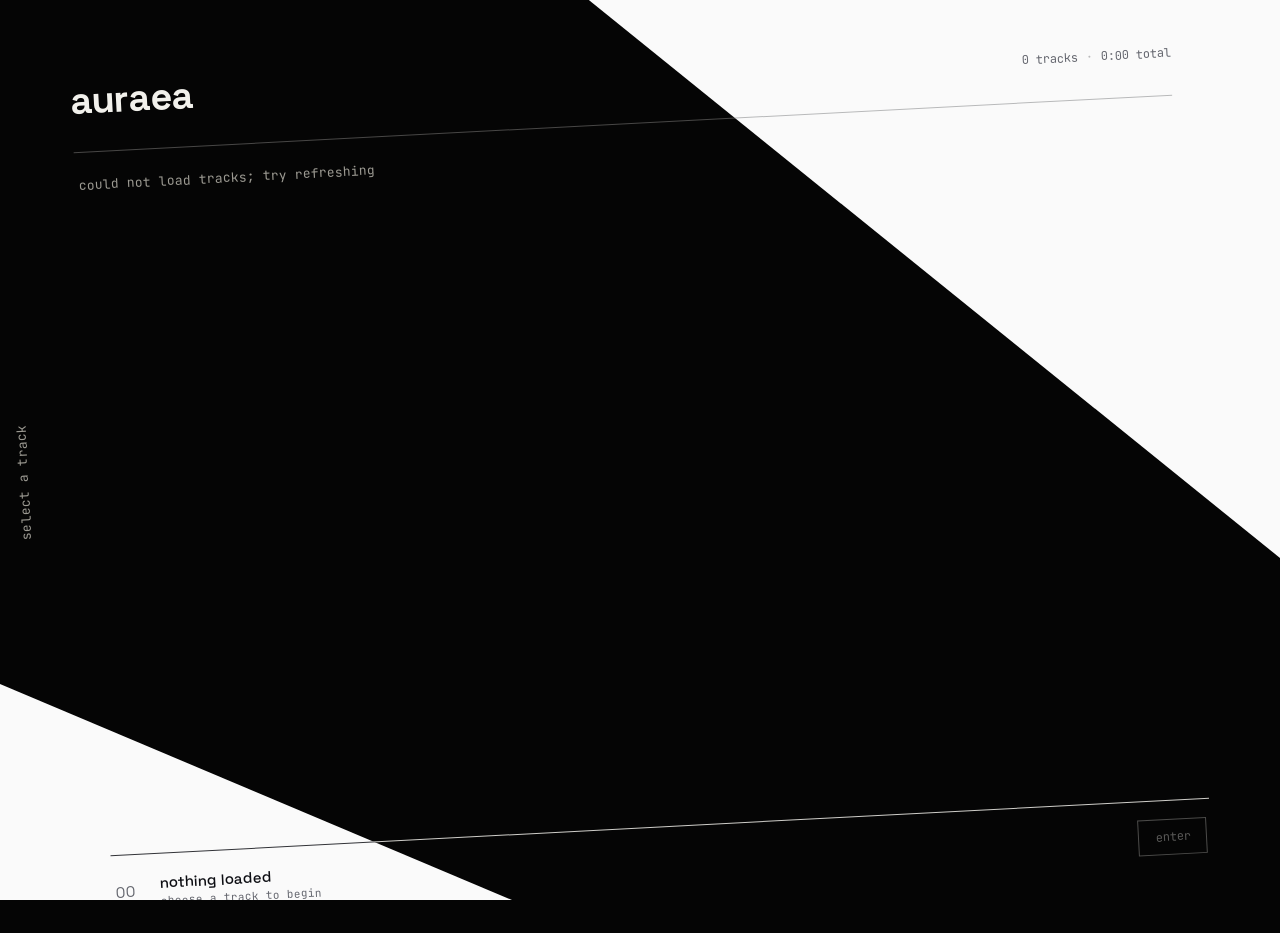
==== index.html @ ce8b4b13 "initial commit" ====
<!doctype html>
<html lang="en">
<head>
<meta charset="utf-8" />
<meta name="viewport" content="width=device-width, initial-scale=1, viewport-fit=cover" />
<title>signal / select</title>
<link rel="stylesheet" href="style.css" />
</head>
<body>

  <div class="stage" id="stage">

    <div class="edge edge-left">select a track</div>

    <div class="menu">

      <header class="menu-head">
        <h1 class="wordmark">auraea</h1>
        <div class="menu-meta">
          <span id="trackCount">0 tracks</span>
          <span class="dot">·</span>
          <span id="totalTime">0:00 total</span>
        </div>
      </header>

      <div class="list" id="list" role="listbox" aria-label="Track list">
        <!-- rows injected by app.js -->
      </div>

      <footer class="now-bar" id="nowBar">
        <div class="now-index" id="nowIndex">00</div>
        <div class="now-body">
          <div class="now-title" id="nowTitle">nothing loaded</div>
          <div class="now-tag" id="nowTag">choose a track to begin</div>
        </div>
        <button class="now-enter" id="nowEnter" disabled>enter</button>
      </footer>

    </div>

  </div>

  <div class="invert-corner invert-tr" aria-hidden="true"></div>
  <div class="invert-corner invert-bl" aria-hidden="true"></div>

  <script src="app.js"></script>
</body>
</html>
---- style.css ----
@import url('https://fonts.googleapis.com/css2?family=Space+Grotesk:wght@400;500;700&family=JetBrains+Mono:wght@400;500&display=swap');

:root{
  --ink:      #f2f1ec;
  --ink-dim:  #9c9a92;
  --void:     #050505;
  --void-2:   #0b0b0a;
  --mark:     #d1b9eb;
  --line:     rgba(242,241,236,0.85);
  --line-dim: rgba(242,241,236,0.18);
  --line-dim-2: rgba(242,241,236,0.28);
  --font-display: 'Space Grotesk', system-ui, sans-serif;
  --font-mono: 'JetBrains Mono', ui-monospace, 'SF Mono', Menlo, monospace;
}

*{ box-sizing: border-box; }
::selection{ background: var(--ink); color: var(--void); }

html{ height: -webkit-fill-available; }
html, body{
  margin:0; padding:0; height:100%;
  min-height: -webkit-fill-available;
  width: 100%; max-width: 100%;
  overflow: hidden;
  overscroll-behavior: none;
  background: var(--void);
  color: var(--ink);
  font-family: var(--font-mono);
}
@supports (height: 100dvh){
  html, body{ height: 100dvh; min-height: 100dvh; max-height: 100dvh; }
}

.stage{
  position: relative;
  width: 100%;
  max-width: 100%;
  height: 100vh;
  height: 100svh;
  height: 100dvh;
  max-height: 100vh;
  max-height: 100svh;
  max-height: 100dvh;
  min-height: 0;
  transform: rotate(-3deg);
  transform-origin: center center;
  overflow: hidden;
}
@supports (height: 100dvh){
  .stage{
    height: 100dvh;
    min-height: max(480px, 100dvh);
  }
}

.edge{
  position: absolute;
  top: 0; bottom: 0;
  width: 34px;
  display: flex;
  align-items: center;
  justify-content: center;
  font-size: 13px;
  letter-spacing: 0.02em;
  color: var(--ink-dim);
  white-space: nowrap;
  pointer-events: none;
  z-index: 3;
}
.edge-left{ left: 6px; writing-mode: vertical-rl; transform: rotate(180deg); }

.invert-corner{
  position: fixed;
  inset: 0;
  background: #fff;
  mix-blend-mode: difference;
  pointer-events: none;
  z-index: 6;
}
.invert-tr{ clip-path: polygon(46% 0%, 100% 0%, 100% 62%); }
.invert-bl{ clip-path: polygon(0% 76%, 40% 100%, 0% 100%); }

.menu{
  position: absolute;
  inset: 0;
  padding: clamp(20px, 4vw, 48px) clamp(52px, 7vw, 96px);
  padding-bottom: 0;
  display: flex;
  flex-direction: column;
  min-height: 0;
}

.menu-head{
  display: flex;
  align-items: baseline;
  justify-content: space-between;
  flex-wrap: wrap;
  row-gap: 6px;
  padding-bottom: clamp(16px, 3vh, 28px);
  border-bottom: 1px solid var(--line-dim-2);
  flex-shrink: 0;
}
.wordmark{
  margin: 0;
  font-family: var(--font-display);
  font-weight: 700;
  font-size: clamp(26px, 3.4vw, 38px);
  letter-spacing: -0.01em;
}
.menu-meta{
  font-size: 12px;
  color: var(--ink-dim);
  display: flex;
  gap: 8px;
}
.menu-meta .dot{ color: var(--line-dim-2); }

.list{
  flex: 1;
  min-height: 0;
  overflow-y: auto;
  overscroll-behavior: contain;
  -webkit-overflow-scrolling: touch;
  scrollbar-width: thin;
  scrollbar-color: var(--line-dim-2) transparent;
}
.list::-webkit-scrollbar{ width: 4px; }
.list::-webkit-scrollbar-thumb{ background: var(--line-dim-2); }

.list-status{
  padding: 24px 4px;
  font-size: 13px;
  color: var(--ink-dim);
}

.row{
  --reveal: 0;
  position: relative;
  display: grid;
  grid-template-columns: clamp(48px, 5vw, 72px) 1fr auto auto;
  align-items: center;
  column-gap: clamp(16px, 2.4vw, 32px);
  padding: 18px 4px;
  border-bottom: 1px solid var(--line-dim);
  cursor: pointer;
  background: none;
  border-left: none; border-right: none; border-top: none;
  width: 100%;
  text-align: left;
  color: inherit;
  font-family: inherit;
  -webkit-appearance: none;
  appearance: none;
}
.row::before{
  content: '';
  position: absolute;
  inset: 0;
  background: var(--ink);
  transform: scaleX(var(--reveal));
  transform-origin: left center;
  mix-blend-mode: difference;
  pointer-events: none;
  transition: transform 320ms cubic-bezier(.16,.8,.24,1);
}
.row:hover, .row:focus-visible{ --reveal: 1; outline: none; }
.row:focus-visible{ outline: 1px solid var(--line-dim-2); outline-offset: -1px; }

.row-index{
  font-family: var(--font-display);
  font-size: clamp(22px, 2.6vw, 30px);
  font-weight: 500;
  color: var(--ink-dim);
  transition: color 320ms ease;
  position: relative;
  z-index: 1;
}
.row:hover .row-index, .row:focus-visible .row-index{ color: var(--ink); }

.row-body{ min-width: 0; position: relative; z-index: 1; }
.row-title{
  font-family: var(--font-display);
  font-size: clamp(16px, 1.8vw, 20px);
  font-weight: 500;
  white-space: nowrap;
  overflow: hidden;
  text-overflow: ellipsis;
}
.row-tag{
  margin-top: 4px;
  font-size: 12px;
  color: var(--ink-dim);
  white-space: nowrap;
  overflow: hidden;
  text-overflow: ellipsis;
}

.row-attrs{
  display: flex;
  gap: clamp(12px, 2vw, 24px);
  font-size: 12px;
  color: var(--ink-dim);
  position: relative;
  z-index: 1;
}
.row-attrs > div{ display: flex; flex-direction: column; gap: 2px; align-items: flex-end; min-width: 5ch; }
.row-attrs .attr-label{ font-size: 9px; text-transform: lowercase; color: var(--ink-dim); opacity: 0.7; }
.row-attrs .attr-value{ color: var(--ink); font-size: 13px; }

.row-duration{
  font-size: 13px;
  color: var(--ink-dim);
  position: relative;
  z-index: 1;
  min-width: 4ch;
  text-align: right;
}

.row.is-current,
.row[aria-selected="true"]{ --reveal: 1; }

.row:hover .row-title,
.row:focus-visible .row-title,
.row.is-current .row-title,
.row[aria-selected="true"] .row-title{ color: #000; color: var(--void); }

.row:hover .row-attrs .attr-value,
.row:focus-visible .row-attrs .attr-value,
.row.is-current .row-attrs .attr-value,
.row[aria-selected="true"] .row-attrs .attr-value{ color: #000; color: var(--void); }

.row.is-current .row-index{ color: var(--mark); }
.row.is-current .row-title::after{
  content: '';
  display: inline-block;
  width: 5px; height: 5px;
  margin-left: 8px;
  margin-bottom: 1px;
  border-radius: 50%;
  background: var(--mark);
  vertical-align: middle;
  animation: pulse 1.8s ease-in-out infinite;
}
@keyframes pulse{
  0%, 100%{ opacity: 1; }
  50%{ opacity: 0.25; }
}

.now-bar{
  flex-shrink: 0;
  display: flex;
  align-items: center;
  gap: 20px;
  padding: 18px 4px;
  padding-bottom: calc(18px + env(safe-area-inset-bottom, 0px));
  border-top: 1px solid var(--line);
}
.now-index{
  font-family: var(--font-display);
  font-size: 15px;
  color: var(--ink-dim);
  min-width: 2.4ch;
}
.now-body{ flex: 1; min-width: 0; }
.now-title{
  font-family: var(--font-display);
  font-size: 15px;
  font-weight: 500;
  white-space: nowrap;
  overflow: hidden;
  text-overflow: ellipsis;
}
.now-tag{
  margin-top: 2px;
  font-size: 11px;
  color: var(--ink-dim);
  white-space: nowrap;
  overflow: hidden;
  text-overflow: ellipsis;
}
.now-enter{
  flex-shrink: 0;
  background: none;
  border: 1px solid var(--line);
  color: var(--ink);
  font-family: var(--font-mono);
  font-size: 12px;
  padding: 9px 16px;
  cursor: pointer;
  transition: background 160ms ease, color 160ms ease, opacity 160ms ease;
}
.now-enter:not(:disabled):hover{ background: var(--ink); color: var(--void); }
.now-enter:disabled{ opacity: 0.35; cursor: default; }

.stage{ transition: opacity 380ms ease; }
.stage.is-launching{ opacity: 0.15; }

@media (max-width: 720px){
  .menu{ padding: 18px 40px; }
  .row{ grid-template-columns: 34px 1fr auto; column-gap: 14px; padding: 15px 2px; }
  .row-attrs{ display: none; }
  .now-bar{ gap: 12px; }
  .edge{ font-size: 11px; }
}

@media (max-width: 480px){
  .menu{ padding: 16px 30px; }
  .menu-head{ flex-direction: column; align-items: flex-start; }
  .row-duration{ font-size: 12px; }
}

@media (prefers-reduced-motion: reduce){
  .row::before{ transition: none; }
  .row.is-current .row-title::after{ animation: none; }
}
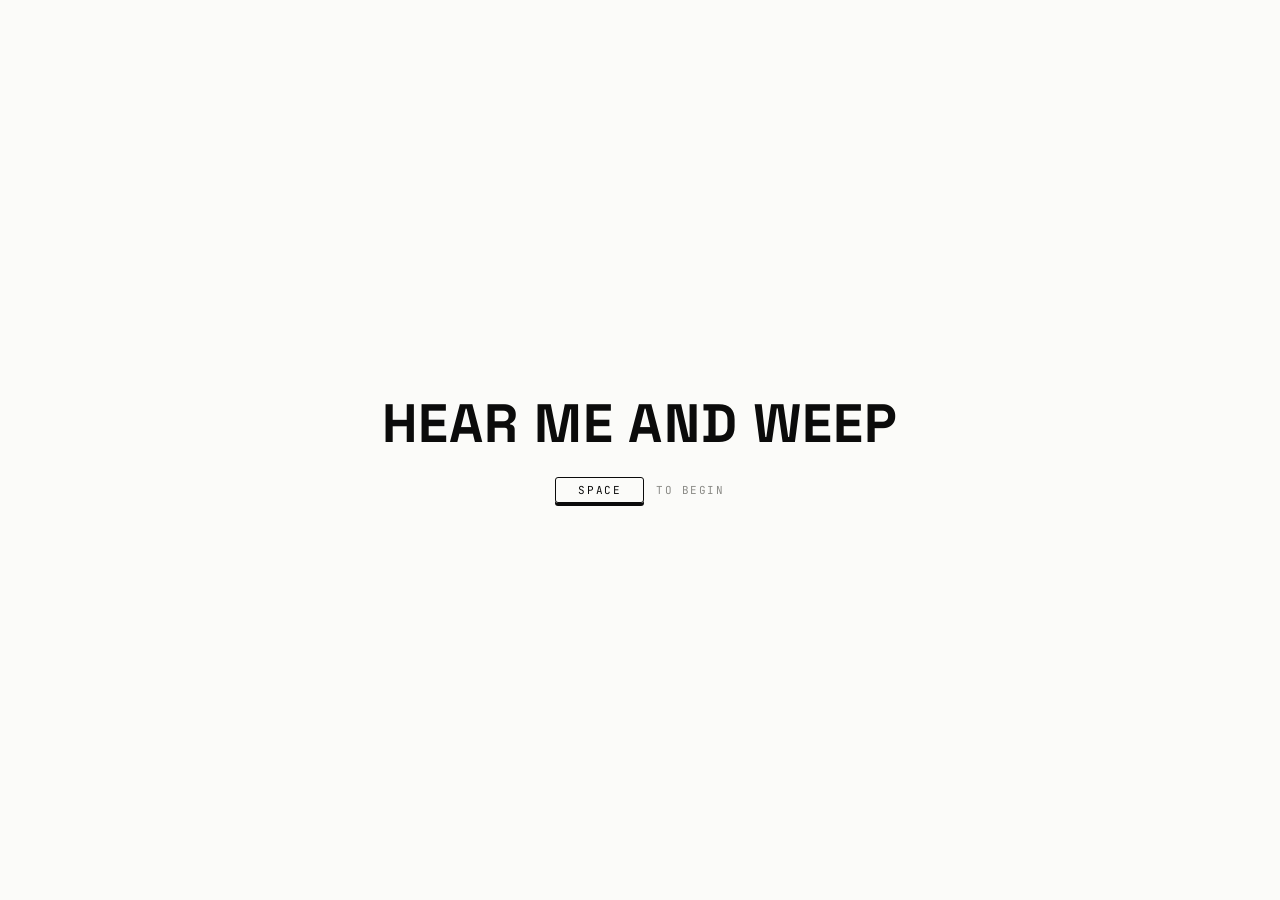
==== commit 166ecb0a: "i am COOKING" ====
--- a/index.html
+++ b/index.html
@@ -3,46 +3,107 @@
 <head>
 <meta charset="utf-8" />
 <meta name="viewport" content="width=device-width, initial-scale=1, viewport-fit=cover" />
-<title>signal / select</title>
+<title>HEAR ME AND WEEP</title>
+<link rel="icon" href="data:," />
+<link rel="preconnect" href="https://fonts.googleapis.com" />
+<link rel="preconnect" href="https://fonts.gstatic.com" crossorigin />
+<link rel="stylesheet" href="https://fonts.googleapis.com/css2?family=Space+Grotesk:wght@400;500;700&family=JetBrains+Mono:ital,wght@0,400;0,500;0,700;1,400&display=swap" />
 <link rel="stylesheet" href="style.css" />
 </head>
-<body>
+<body class="intro-on">
+
+  <div id="intro" aria-hidden="true"></div>
 
   <div class="stage" id="stage">
 
-    <div class="edge edge-left">select a track</div>
+    <div class="edge edge-left"><a href="https://auraea.fyi">auraea</a></div>
+    <div class="edge edge-right"><div class="edge-right-track" id="edgeRight">— — —</div></div>
 
-    <div class="menu">
+    <canvas id="canvas"></canvas>
 
-      <header class="menu-head">
-        <h1 class="wordmark">auraea</h1>
-        <div class="menu-meta">
-          <span id="trackCount">0 tracks</span>
-          <span class="dot">·</span>
-          <span id="totalTime">0:00 total</span>
+    <div class="scroller" id="scroller">
+      <div class="page">
+
+        <header class="hud-top">
+          <div class="crumbs">
+            <span>hear me and weep</span>
+          </div>
+          <div class="key-label" id="keyLabel">—</div>
+          <div class="title-label" id="titleLabel">select a track</div>
+          <div class="notes-row">
+            <span class="notes-caption">Notes:</span>
+            <span class="notes-values" id="notesValues">—</span>
+            <span class="swatch"></span><span class="swatch"></span>
+          </div>
+        </header>
+
+        <div class="hud-stats" id="hudStats">
+          <div id="onsetStat">events 0/0 (0.0%)</div>
+          <div id="beatStat">beats 0/0 (0.0%)</div>
         </div>
-      </header>
 
-      <div class="list" id="list" role="listbox" aria-label="Track list">
-        <!-- rows injected by app.js -->
+        <section class="deck" aria-label="Player">
+          <div class="win win-main">
+            <div class="win-bar">
+              <span class="win-title"></span>
+              <span class="win-btns" aria-hidden="true"><i></i><i></i><i></i></span>
+            </div>
+            <div class="win-menu">
+              <span class="pill">V-400-S-3</span>
+              <span class="menu"><b>FILE</b><b>OPTIONS</b><b>HELP</b></span>
+              <span class="user"><b>USER:</b> <span id="userLabel">@AURAEAMUSIC</span></span>
+            </div>
+            <div class="win-wave">
+              <canvas id="waveCanvas"></canvas>
+            </div>
+            <div class="win-foot">
+              <div class="transport">
+                <button id="prevBtn" class="circle-btn" aria-label="Previous track"><svg viewBox="0 0 24 24"><path d="M6 6h2v12H6zm3.5 6 8.5 6V6z"/></svg></button>
+                <button id="playBtn" class="circle-btn" aria-label="Play / pause"><svg viewBox="0 0 24 24"><path d="M8 5.14v14l11-7z"/></svg></button>
+                <button id="nextBtn" class="circle-btn" aria-label="Next track"><svg viewBox="0 0 24 24"><path d="M16 6h2v12h-2zM6 18l8.5-6L6 6z"/></svg></button>
+                <button id="modeBtn" class="circle-btn" aria-label="Playback mode"></button>
+              </div>
+              <div class="progress-wrap">
+                <div class="progress-track" id="progressTrack"><div class="progress-fill" id="progressFill"></div></div>
+                <div class="time-readout" id="timeReadout">0:00 / 0:00</div>
+              </div>
+            </div>
+          </div>
+
+          <div class="fader" aria-hidden="true">
+            <div class="fader-box">
+              <div class="meter-bar" id="meterL"></div>
+              <div class="meter-bar" id="meterR"></div>
+            </div>
+            <div class="fader-knob"></div>
+            <span class="fader-lbl"></span>
+          </div>
+
+          <div class="timecode" id="timecode">00:00.00</div>
+
+          <div class="counters">
+            <div><span class="counter-label">bar</span><span class="counter-value" id="barCount">000</span></div>
+            <div><span class="counter-label">beat</span><span class="counter-value" id="beatCount">00</span></div>
+          </div>
+        </section>
+
+        <section class="tracks-sec">
+          <div class="sec-head"><span>&gt; tracks/</span><span id="trackCount">0 / 0 online</span></div>
+          <div class="tile-grid" id="tileGrid"></div>
+        </section>
+
+        <footer class="foot">
+          <span>hear me and weep</span>
+        </footer>
       </div>
-
-      <footer class="now-bar" id="nowBar">
-        <div class="now-index" id="nowIndex">00</div>
-        <div class="now-body">
-          <div class="now-title" id="nowTitle">nothing loaded</div>
-          <div class="now-tag" id="nowTag">choose a track to begin</div>
-        </div>
-        <button class="now-enter" id="nowEnter" disabled>enter</button>
-      </footer>
-
     </div>
 
+    <div class="invert-corner invert-tr" aria-hidden="true"></div>
+    <div class="invert-corner invert-bl" aria-hidden="true"></div>
   </div>
 
-  <div class="invert-corner invert-tr" aria-hidden="true"></div>
-  <div class="invert-corner invert-bl" aria-hidden="true"></div>
-
+  <audio id="audio" preload="auto" crossorigin="anonymous"></audio>
+  <script src="intro.js"></script>
   <script src="app.js"></script>
 </body>
 </html>
--- a/style.css
+++ b/style.css
@@ -1,77 +1,308 @@
-@import url('https://fonts.googleapis.com/css2?family=Space+Grotesk:wght@400;500;700&family=JetBrains+Mono:wght@400;500&display=swap');
-
 :root{
-  --ink:      #f2f1ec;
-  --ink-dim:  #9c9a92;
-  --void:     #050505;
-  --void-2:   #0b0b0a;
-  --mark:     #d1b9eb;
-  --line:     rgba(242,241,236,0.85);
-  --line-dim: rgba(242,241,236,0.18);
-  --line-dim-2: rgba(242,241,236,0.28);
+  --paper:    #fbfbf9;
+  --ink:      #0b0b0b;
+  --ink-dim:  #8a8a86;
+  --line:     rgba(11,11,11,0.85);
+  --line-dim: rgba(11,11,11,0.16);
+  --pink:     rgba(255,196,214,.55);
   --font-display: 'Space Grotesk', system-ui, sans-serif;
   --font-mono: 'JetBrains Mono', ui-monospace, 'SF Mono', Menlo, monospace;
+  --bleed-x: 6vw;
+  --bleed-y: 6vh;
+  --tilt: -3deg;
 }
 
 *{ box-sizing: border-box; }
-::selection{ background: var(--ink); color: var(--void); }
-
-html{ height: -webkit-fill-available; }
 html, body{
   margin:0; padding:0; height:100%;
-  min-height: -webkit-fill-available;
-  width: 100%; max-width: 100%;
-  overflow: hidden;
-  overscroll-behavior: none;
-  background: var(--void);
+  background: var(--paper);
   color: var(--ink);
   font-family: var(--font-mono);
-}
-@supports (height: 100dvh){
-  html, body{ height: 100dvh; min-height: 100dvh; max-height: 100dvh; }
-}
+  overflow: hidden;
+}
+@supports (height: 100dvh){ html, body{ height: 100dvh; } }
+button{ font: inherit; }
+
+#intro{
+  position: fixed; inset: 0; z-index: 100;
+  background: var(--paper);
+  cursor: pointer;
+  overflow: hidden;
+}
+.intro-rig{
+  position: absolute; inset: 0;
+  display: grid; place-items: center;
+  perspective: 1300px;
+  perspective-origin: 50% 50%;
+}
+.intro-3d{
+  position: relative;
+  width: min(100vw, calc(100dvh * 0.96));
+  aspect-ratio: 576 / 600;
+  transform-style: preserve-3d;
+  transform-origin: 50% 62%;
+  will-change: transform;
+}
+.intro-layer{ position: absolute; inset: 0; transform-style: preserve-3d; will-change: transform, filter; }
+.intro-layer svg{ position: absolute; inset: 0; width: 100%; height: 100%; overflow: visible; display: block; }
+#winLayer{ opacity: 0; }
+.win-sharp{ -webkit-mask-image: linear-gradient(90deg,#000 0%,#000 48%,transparent 82%); mask-image: linear-gradient(90deg,#000 0%,#000 48%,transparent 82%); }
+.win-soft{ filter: blur(3.4px); -webkit-mask-image: linear-gradient(90deg,transparent 30%,#000 74%); mask-image: linear-gradient(90deg,transparent 30%,#000 74%); }
+.intro-skip{
+  position: absolute; left: 0; right: 0; bottom: max(18px, env(safe-area-inset-bottom));
+  text-align: center;
+  font-size: 10px; letter-spacing: .12em; text-transform: uppercase;
+  color: var(--ink-dim);
+  animation: skip-in .6s 1.2s both;
+  pointer-events: none;
+}
+@keyframes skip-in{ from{ opacity: 0 } to{ opacity: 1 } }
+
+#intro.gated{ cursor: default; }
+.intro-gate{
+  position: absolute; inset: 0;
+  display: flex; flex-direction: column; align-items: center; justify-content: center; gap: 26px;
+  text-align: center; color: var(--ink);
+  transition: opacity .45s ease;
+}
+.intro-gate.gone{ opacity: 0; pointer-events: none; }
+.gate-title{
+  font-family: var(--font-display); font-weight: 700;
+  font-size: clamp(22px, 5.2vw, 54px); letter-spacing: .02em; line-height: 1;
+}
+.gate-prompt{
+  display: flex; align-items: center; gap: 12px;
+  font-size: 11px; letter-spacing: .14em; text-transform: uppercase; color: var(--ink-dim);
+  animation: gate-blink 1.6s ease-in-out infinite;
+}
+.gate-prompt kbd{
+  font: inherit; color: var(--ink);
+  border: 1.2px solid var(--ink); padding: 5px 22px; border-radius: 3px;
+  box-shadow: 0 3px 0 var(--ink);
+}
+@keyframes gate-blink{ 0%,100%{ opacity: 1 } 50%{ opacity: .35 } }
 
 .stage{
-  position: relative;
-  width: 100%;
-  max-width: 100%;
-  height: 100vh;
-  height: 100svh;
-  height: 100dvh;
-  max-height: 100vh;
-  max-height: 100svh;
-  max-height: 100dvh;
-  min-height: 0;
-  transform: rotate(-3deg);
+  position: fixed;
+  inset: calc(var(--bleed-y) * -1) calc(var(--bleed-x) * -1);
+  background: var(--paper);
+  isolation: isolate;
+  transform: rotate(var(--tilt));
   transform-origin: center center;
-  overflow: hidden;
-}
-@supports (height: 100dvh){
-  .stage{
-    height: 100dvh;
-    min-height: max(480px, 100dvh);
-  }
-}
+  opacity: 0;
+  overflow: visible;
+}
+body.site-live .stage{ opacity: 1; transition: opacity 700ms ease; }
+body.no-intro .stage{ transition: none; }
+
+canvas#canvas{
+  position: absolute; inset: 0;
+  width: 100%; height: 100%;
+  display: block;
+}
+
+.scroller{
+  position: absolute; inset: 0;
+  overflow-y: auto; overflow-x: hidden;
+  scrollbar-width: none;
+  -webkit-overflow-scrolling: touch;
+  z-index: 2;
+  padding: calc(var(--bleed-y) + clamp(16px, 4vw, 44px)) calc(var(--bleed-x) + clamp(40px, 6vw, 72px));
+  padding-bottom: calc(var(--bleed-y) + 90px);
+}
+.scroller::-webkit-scrollbar{ display: none; }
+.page{ position: relative; max-width: 1180px; margin: 0 auto; }
 
 .edge{
-  position: absolute;
-  top: 0; bottom: 0;
+  position: absolute; top: 0; bottom: 0;
   width: 34px;
-  display: flex;
-  align-items: center;
-  justify-content: center;
-  font-size: 13px;
-  letter-spacing: 0.02em;
+  display: flex; align-items: center; justify-content: center;
+  font-size: 13px; letter-spacing: .02em;
   color: var(--ink-dim);
   white-space: nowrap;
   pointer-events: none;
   z-index: 3;
 }
-.edge-left{ left: 6px; writing-mode: vertical-rl; transform: rotate(180deg); }
+.edge-left{ left: calc(var(--bleed-x) + 6px); writing-mode: vertical-rl; transform: rotate(180deg); }
+.edge-left a{ pointer-events: auto; color: inherit; text-decoration: none; cursor: pointer; }
+.edge-left a:hover{ color: var(--ink); }
+.edge-right{ right: calc(var(--bleed-x) + 6px); overflow: hidden; display: block; }
+.edge-right-track{ position: absolute; top: 0; left: 0; right: 0; writing-mode: vertical-rl; white-space: nowrap; will-change: transform; }
+
+.hud-top{ max-width: 640px; margin-bottom: clamp(18px, 3vw, 34px); }
+.crumbs{
+  display: flex; flex-wrap: wrap; gap: 6px 18px;
+  font-size: 11px; letter-spacing: .06em; text-transform: uppercase;
+  color: var(--ink-dim);
+  margin-bottom: 12px;
+}
+.crumbs .rel{ color: inherit; text-decoration: none; border-bottom: 1px solid transparent; }
+.crumbs .rel:hover{ color: var(--ink); border-bottom-color: var(--ink); }
+.key-label{
+  font-family: var(--font-display);
+  font-weight: 700;
+  font-size: clamp(28px, 4vw, 44px);
+  line-height: 1;
+  letter-spacing: -0.01em;
+}
+.title-label{ margin-top: 8px; font-size: 13px; color: var(--ink-dim); font-style: italic; min-height: 1.3em; }
+.notes-row{ margin-top: 10px; display: flex; align-items: center; gap: 10px; font-size: 14px; color: var(--ink-dim); }
+.notes-caption, .notes-values{ color: var(--ink); }
+.notes-values{ min-width: 2ch; }
+.swatch{ width: 12px; height: 12px; background: var(--ink-dim); display: inline-block; }
+.hud-stats{
+  position: absolute; top: 0; right: 0;
+  text-align: right; font-size: 12px; color: var(--ink-dim); line-height: 1.6;
+}
+
+.win{
+  background: #fff;
+  border: 1.2px solid var(--ink);
+  box-shadow: 6px 6px 0 rgba(11,11,11,.07);
+}
+.win-bar{
+  display: flex; align-items: center; justify-content: center;
+  position: relative;
+  background: var(--ink); color: #fff;
+  height: 30px;
+  font-size: 12px; font-weight: 700; letter-spacing: .01em;
+}
+.win-btns{ position: absolute; right: 8px; top: 50%; transform: translateY(-50%); display: flex; gap: 4px; }
+.win-btns i{ width: 11px; height: 11px; border: 1px solid #fff; display: block; }
+.win-menu{
+  display: flex; align-items: center; gap: clamp(14px, 3vw, 44px);
+  padding: 8px 14px;
+  border-bottom: 1.2px solid var(--ink);
+  font-size: 11px;
+}
+.pill{ border: 1.2px solid var(--ink); border-radius: 6px; padding: 2px 8px; font-weight: 700; }
+.menu{ display: flex; gap: 14px; font-size: 8px; letter-spacing: .04em; align-self: flex-start; }
+.user{ font-weight: 500; margin-left: auto; }
+.user b{ font-weight: 700; }
+
+.deck{ position: relative; margin-bottom: clamp(36px, 6vw, 72px); padding-bottom: 80px; }
+.win-main{ width: min(100%, 940px); }
+.win-wave{ position: relative; height: clamp(110px, 17vw, 168px); border-bottom: 1.2px solid var(--ink); }
+canvas#waveCanvas{ width: 100%; height: 100%; display: block; }
+.demo-mark{ position: absolute; left: 50%; bottom: 6px; margin-left: 8px; font-size: 9px; color: #555; }
+.win-wave::after{ content: ''; position: absolute; left: 50%; top: 10px; bottom: 22px; border-left: 1px dashed var(--ink); pointer-events: none; }
+.win-foot{ display: flex; align-items: center; gap: 18px; padding: 10px 14px; flex-wrap: wrap; }
+.transport{ display: flex; gap: 10px; align-items: center; }
+.circle-btn{
+  width: 34px; height: 34px; border-radius: 50%;
+  border: 1.2px solid var(--ink); background: transparent; color: var(--ink);
+  cursor: pointer; display: flex; align-items: center; justify-content: center; padding: 0;
+  transition: background-color .15s, color .15s;
+}
+.circle-btn:hover{ background: var(--ink); color: #fff; }
+.circle-btn svg{ width: 14px; height: 14px; fill: currentColor; display: block; }
+#modeBtn.mode-active{ background: var(--ink); color: #fff; }
+.progress-wrap{ flex: 1; min-width: 160px; display: flex; align-items: center; gap: 14px; }
+.progress-track{ flex: 1; height: 4px; background: var(--line-dim); cursor: pointer; position: relative; }
+.progress-track::before{ content: ''; position: absolute; inset: -8px 0; }
+.progress-fill{ height: 100%; width: 0%; background: var(--ink); }
+.time-readout{ font-size: 12px; color: var(--ink-dim); white-space: nowrap; }
+
+.fader{
+  position: absolute;
+  left: min(66%, 640px);
+  top: -34px;
+  width: 42px;
+  pointer-events: none;
+}
+.fader-box{
+  display: flex; gap: 5px; padding: 5px;
+  height: clamp(250px, 36vw, 330px);
+  background: rgba(255,255,255,.94);
+  border: 1px solid #333;
+}
+.meter-bar{ flex: 1; background: #ddd; position: relative; overflow: hidden; }
+.meter-bar::after{ content: ''; position: absolute; left: 0; right: 0; bottom: 0; height: var(--level, 0%); background: var(--ink); transition: height 60ms linear; }
+.fader-knob{ width: 7px; height: 7px; border: 1px solid #222; border-radius: 50%; background: #fff; margin: 4px auto 0; }
+.fader-lbl{ position: absolute; left: 50%; margin-left: 0; top: calc(100% + 8px); font-size: 8px; color: var(--ink-dim); }
+.fader::after{  
+  content: ''; position: absolute; left: 50%; top: 100%; width: min(18vw, 210px); height: 26px;
+  border-left: 1px dashed #444; border-bottom: 1px dashed #444; margin-top: 6px;
+}
+
+.timecode{
+  position: absolute; left: 0; bottom: 6px;
+  font-family: var(--font-mono);
+  font-weight: 500;
+  font-size: clamp(34px, 5.4vw, 60px);
+  letter-spacing: -0.04em;
+  line-height: 1;
+  font-feature-settings: 'zero' 1;
+  transform: scaleX(.86); transform-origin: left center;
+}
+.counters{ position: absolute; right: 0; bottom: 10px; display: flex; gap: 18px; font-size: 13px; }
+.counters > div{ display: flex; flex-direction: column; gap: 2px; align-items: flex-end; }
+.counter-label{ color: var(--ink-dim); font-size: 10px; }
+.counter-value{ font-size: 15px; }
+
+.sec-head{
+  display: flex; justify-content: space-between; align-items: baseline;
+  font-size: 11px; letter-spacing: .06em; text-transform: uppercase; color: var(--ink-dim);
+  border-bottom: 1px solid var(--line-dim); padding-bottom: 8px; margin-bottom: 22px;
+}
+.tile-grid{
+  display: grid;
+  grid-template-columns: repeat(auto-fill, minmax(min(100%, 250px), 1fr));
+  gap: 26px 22px;
+}
+.tile{
+  position: relative;
+  display: flex; flex-direction: column;
+  padding: 0; text-align: left;
+  background: #fff; color: var(--ink);
+  border: 1.2px solid var(--ink);
+  cursor: pointer;
+  font-family: var(--font-mono);
+  transition: transform .18s ease, background-color .18s, color .18s, box-shadow .18s;
+  box-shadow: 4px 4px 0 rgba(11,11,11,.07);
+}
+.tile:hover{ transform: translate(-2px,-2px); box-shadow: 6px 6px 0 rgba(11,11,11,.14); }
+.tile-bar{
+  display: flex; justify-content: space-between; align-items: center; gap: 8px;
+  background: var(--ink); color: #fff;
+  height: 24px; padding: 0 8px;
+  font-size: 10px; font-weight: 700; white-space: nowrap; overflow: hidden;
+}
+.tile-bar span:last-child{ font-weight: 400; opacity: .7; }
+.tile-wave{ height: 70px; border-bottom: 1px solid var(--line-dim); }
+.tile-wave canvas{ width: 100%; height: 100%; display: block; }
+.tile-body{ padding: 10px 12px 12px; display: flex; flex-direction: column; gap: 6px; }
+.tile-title{ font-family: var(--font-display); font-weight: 700; font-size: 18px; letter-spacing: -.01em; line-height: 1.1; }
+.tile-meta{ display: flex; gap: 12px; font-size: 11px; color: var(--ink-dim); }
+.tile-tag{ font-size: 11px; font-style: italic; color: #555; line-height: 1.35; }
+.tile.active{ background: var(--ink); color: #fff; }
+.tile.active .tile-bar{ background: #fff; color: var(--ink); }
+.tile.active .tile-wave{ border-bottom-color: rgba(255,255,255,.25); }
+.tile.active .tile-meta, .tile.active .tile-tag{ color: rgba(255,255,255,.7); }
+.tile.active::after{ content: '▶ now playing'; position: absolute; right: 10px; bottom: 10px; font-size: 9px; letter-spacing: .08em; text-transform: uppercase; }
+.tile.offline{ cursor: default; border-style: dashed; background: var(--paper); box-shadow: none; }
+.tile.offline:hover{ transform: none; box-shadow: none; }
+.tile.offline .tile-bar{ background: var(--paper); color: var(--ink-dim); border-bottom: 1px dashed var(--ink-dim); }
+.tile.offline .tile-title, .tile.offline .tile-tag, .tile.offline .tile-meta{ color: var(--ink-dim); }
+.tile.offline .tile-wave{ opacity: .45; }
+.tile.offline .tile-body::after{ content: '// offline — mp3 not in tracks/'; font-size: 10px; color: var(--ink-dim); }
+.tile.slot{
+  border: 1.2px dashed var(--line-dim); background:
+    repeating-linear-gradient(135deg, transparent 0 9px, rgba(11,11,11,.035) 9px 10px);
+  min-height: 190px; box-shadow: none; cursor: default; pointer-events: none;
+}
+.sec-note{ margin-top: 28px; font-size: 11px; color: var(--ink-dim); line-height: 1.6; max-width: 560px; }
+.sec-note code{ color: var(--ink); }
+.foot{
+  margin-top: 64px; padding-top: 14px; border-top: 1px solid var(--line-dim);
+  display: flex; justify-content: space-between; gap: 12px; flex-wrap: wrap;
+  font-size: 11px; color: var(--ink-dim);
+}
+.foot a{ color: inherit; text-decoration: none; border-bottom: 1px solid var(--line-dim); }
+.foot a:hover{ color: var(--ink); border-bottom-color: var(--ink); }
 
 .invert-corner{
-  position: fixed;
-  inset: 0;
+  position: absolute; inset: -12%;
   background: #fff;
   mix-blend-mode: difference;
   pointer-events: none;
@@ -80,236 +311,22 @@
 .invert-tr{ clip-path: polygon(46% 0%, 100% 0%, 100% 62%); }
 .invert-bl{ clip-path: polygon(0% 76%, 40% 100%, 0% 100%); }
 
-.menu{
-  position: absolute;
-  inset: 0;
-  padding: clamp(20px, 4vw, 48px) clamp(52px, 7vw, 96px);
-  padding-bottom: 0;
-  display: flex;
-  flex-direction: column;
-  min-height: 0;
-}
-
-.menu-head{
-  display: flex;
-  align-items: baseline;
-  justify-content: space-between;
-  flex-wrap: wrap;
-  row-gap: 6px;
-  padding-bottom: clamp(16px, 3vh, 28px);
-  border-bottom: 1px solid var(--line-dim-2);
-  flex-shrink: 0;
-}
-.wordmark{
-  margin: 0;
-  font-family: var(--font-display);
-  font-weight: 700;
-  font-size: clamp(26px, 3.4vw, 38px);
-  letter-spacing: -0.01em;
-}
-.menu-meta{
-  font-size: 12px;
-  color: var(--ink-dim);
-  display: flex;
-  gap: 8px;
-}
-.menu-meta .dot{ color: var(--line-dim-2); }
-
-.list{
-  flex: 1;
-  min-height: 0;
-  overflow-y: auto;
-  overscroll-behavior: contain;
-  -webkit-overflow-scrolling: touch;
-  scrollbar-width: thin;
-  scrollbar-color: var(--line-dim-2) transparent;
-}
-.list::-webkit-scrollbar{ width: 4px; }
-.list::-webkit-scrollbar-thumb{ background: var(--line-dim-2); }
-
-.list-status{
-  padding: 24px 4px;
-  font-size: 13px;
-  color: var(--ink-dim);
-}
-
-.row{
-  --reveal: 0;
-  position: relative;
-  display: grid;
-  grid-template-columns: clamp(48px, 5vw, 72px) 1fr auto auto;
-  align-items: center;
-  column-gap: clamp(16px, 2.4vw, 32px);
-  padding: 18px 4px;
-  border-bottom: 1px solid var(--line-dim);
-  cursor: pointer;
-  background: none;
-  border-left: none; border-right: none; border-top: none;
-  width: 100%;
-  text-align: left;
-  color: inherit;
-  font-family: inherit;
-  -webkit-appearance: none;
-  appearance: none;
-}
-.row::before{
-  content: '';
-  position: absolute;
-  inset: 0;
-  background: var(--ink);
-  transform: scaleX(var(--reveal));
-  transform-origin: left center;
-  mix-blend-mode: difference;
-  pointer-events: none;
-  transition: transform 320ms cubic-bezier(.16,.8,.24,1);
-}
-.row:hover, .row:focus-visible{ --reveal: 1; outline: none; }
-.row:focus-visible{ outline: 1px solid var(--line-dim-2); outline-offset: -1px; }
-
-.row-index{
-  font-family: var(--font-display);
-  font-size: clamp(22px, 2.6vw, 30px);
-  font-weight: 500;
-  color: var(--ink-dim);
-  transition: color 320ms ease;
-  position: relative;
-  z-index: 1;
-}
-.row:hover .row-index, .row:focus-visible .row-index{ color: var(--ink); }
-
-.row-body{ min-width: 0; position: relative; z-index: 1; }
-.row-title{
-  font-family: var(--font-display);
-  font-size: clamp(16px, 1.8vw, 20px);
-  font-weight: 500;
-  white-space: nowrap;
-  overflow: hidden;
-  text-overflow: ellipsis;
-}
-.row-tag{
-  margin-top: 4px;
-  font-size: 12px;
-  color: var(--ink-dim);
-  white-space: nowrap;
-  overflow: hidden;
-  text-overflow: ellipsis;
-}
-
-.row-attrs{
-  display: flex;
-  gap: clamp(12px, 2vw, 24px);
-  font-size: 12px;
-  color: var(--ink-dim);
-  position: relative;
-  z-index: 1;
-}
-.row-attrs > div{ display: flex; flex-direction: column; gap: 2px; align-items: flex-end; min-width: 5ch; }
-.row-attrs .attr-label{ font-size: 9px; text-transform: lowercase; color: var(--ink-dim); opacity: 0.7; }
-.row-attrs .attr-value{ color: var(--ink); font-size: 13px; }
-
-.row-duration{
-  font-size: 13px;
-  color: var(--ink-dim);
-  position: relative;
-  z-index: 1;
-  min-width: 4ch;
-  text-align: right;
-}
-
-.row.is-current,
-.row[aria-selected="true"]{ --reveal: 1; }
-
-.row:hover .row-title,
-.row:focus-visible .row-title,
-.row.is-current .row-title,
-.row[aria-selected="true"] .row-title{ color: #000; color: var(--void); }
-
-.row:hover .row-attrs .attr-value,
-.row:focus-visible .row-attrs .attr-value,
-.row.is-current .row-attrs .attr-value,
-.row[aria-selected="true"] .row-attrs .attr-value{ color: #000; color: var(--void); }
-
-.row.is-current .row-index{ color: var(--mark); }
-.row.is-current .row-title::after{
-  content: '';
-  display: inline-block;
-  width: 5px; height: 5px;
-  margin-left: 8px;
-  margin-bottom: 1px;
-  border-radius: 50%;
-  background: var(--mark);
-  vertical-align: middle;
-  animation: pulse 1.8s ease-in-out infinite;
-}
-@keyframes pulse{
-  0%, 100%{ opacity: 1; }
-  50%{ opacity: 0.25; }
-}
-
-.now-bar{
-  flex-shrink: 0;
-  display: flex;
-  align-items: center;
-  gap: 20px;
-  padding: 18px 4px;
-  padding-bottom: calc(18px + env(safe-area-inset-bottom, 0px));
-  border-top: 1px solid var(--line);
-}
-.now-index{
-  font-family: var(--font-display);
-  font-size: 15px;
-  color: var(--ink-dim);
-  min-width: 2.4ch;
-}
-.now-body{ flex: 1; min-width: 0; }
-.now-title{
-  font-family: var(--font-display);
-  font-size: 15px;
-  font-weight: 500;
-  white-space: nowrap;
-  overflow: hidden;
-  text-overflow: ellipsis;
-}
-.now-tag{
-  margin-top: 2px;
-  font-size: 11px;
-  color: var(--ink-dim);
-  white-space: nowrap;
-  overflow: hidden;
-  text-overflow: ellipsis;
-}
-.now-enter{
-  flex-shrink: 0;
-  background: none;
-  border: 1px solid var(--line);
-  color: var(--ink);
-  font-family: var(--font-mono);
-  font-size: 12px;
-  padding: 9px 16px;
-  cursor: pointer;
-  transition: background 160ms ease, color 160ms ease, opacity 160ms ease;
-}
-.now-enter:not(:disabled):hover{ background: var(--ink); color: var(--void); }
-.now-enter:disabled{ opacity: 0.35; cursor: default; }
-
-.stage{ transition: opacity 380ms ease; }
-.stage.is-launching{ opacity: 0.15; }
-
 @media (max-width: 720px){
-  .menu{ padding: 18px 40px; }
-  .row{ grid-template-columns: 34px 1fr auto; column-gap: 14px; padding: 15px 2px; }
-  .row-attrs{ display: none; }
-  .now-bar{ gap: 12px; }
+  :root{ --tilt: -1.8deg; --bleed-x: 5vw; --bleed-y: 4vh; }
+  .scroller{ padding-left: calc(var(--bleed-x) + 34px); padding-right: calc(var(--bleed-x) + 34px); }
+  .hud-stats, .counters{ display: none; }
+  .fader{ left: auto; right: 4%; top: -24px; }
+  .fader::after{ display: none; }
+  .fader-lbl{ display: none; }
+  .win-menu{ flex-wrap: wrap; }
+  .user{ margin-left: 0; }
+  .win-foot{ gap: 12px; }
+}
+@media (max-width: 480px){
+  :root{ --tilt: -1.2deg; }
   .edge{ font-size: 11px; }
 }
 
-@media (max-width: 480px){
-  .menu{ padding: 16px 30px; }
-  .menu-head{ flex-direction: column; align-items: flex-start; }
-  .row-duration{ font-size: 12px; }
-}
-
 @media (prefers-reduced-motion: reduce){
-  .row::before{ transition: none; }
-  .row.is-current .row-title::after{ animation: none; }
-}
+  .tile, .stage{ transition: none; }
+}
